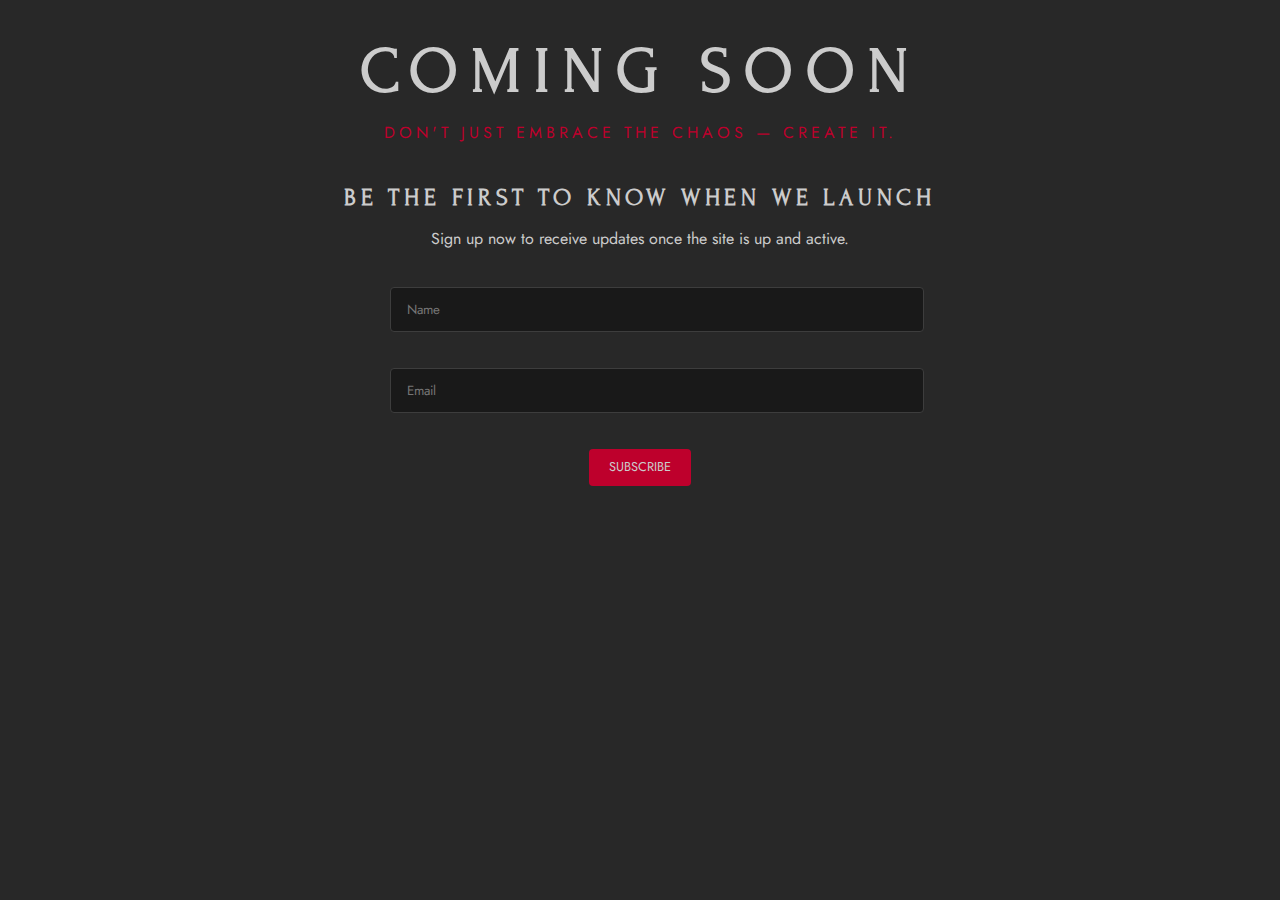
==== index.html @ 5ce0ebaf "form tests" ====
<!DOCTYPE html>
<html lang="en">

<head>
    <script src="scripts/head.js"></script>
</head>
<body>
    <main class="centred">
        <h1>Coming soon</h1>
        <h5>Don't just embrace the Chaos — create it.</h5>
        <div class="container centred">
            <h4>Be the first to know when we launch</h4>
            <p>Sign up now to receive updates once the site is up and active.</p>
            
            <form id="custom-newsletter-form" class="newsletter-form" action="https://assets.mailerlite.com/jsonp/1455211/forms/dZ4kMi" method="POST">
                <div class="form-group">
                    <input type="text" name="fields[name]" placeholder="Name" class="form-input" required>
                </div>
                <div class="form-group">
                    <input type="email" name="fields[email]" placeholder="Email" class="form-input" required>
                </div>
                <input type="hidden" name="ml-submit" value="1">
                <input type="hidden" name="anticsrf" value="true">
                <button type="submit" class="btn">Subscribe</button>
            </form>
            
            <div id="form-success" style="display:none;">
                <h4>Thank you!</h4>
                <p>Keep an eye out on your inbox for news and updates 😊</p>
            </div>
        </div>
    </main>
<script src="scripts/base.js"></script>
</body>
</html>
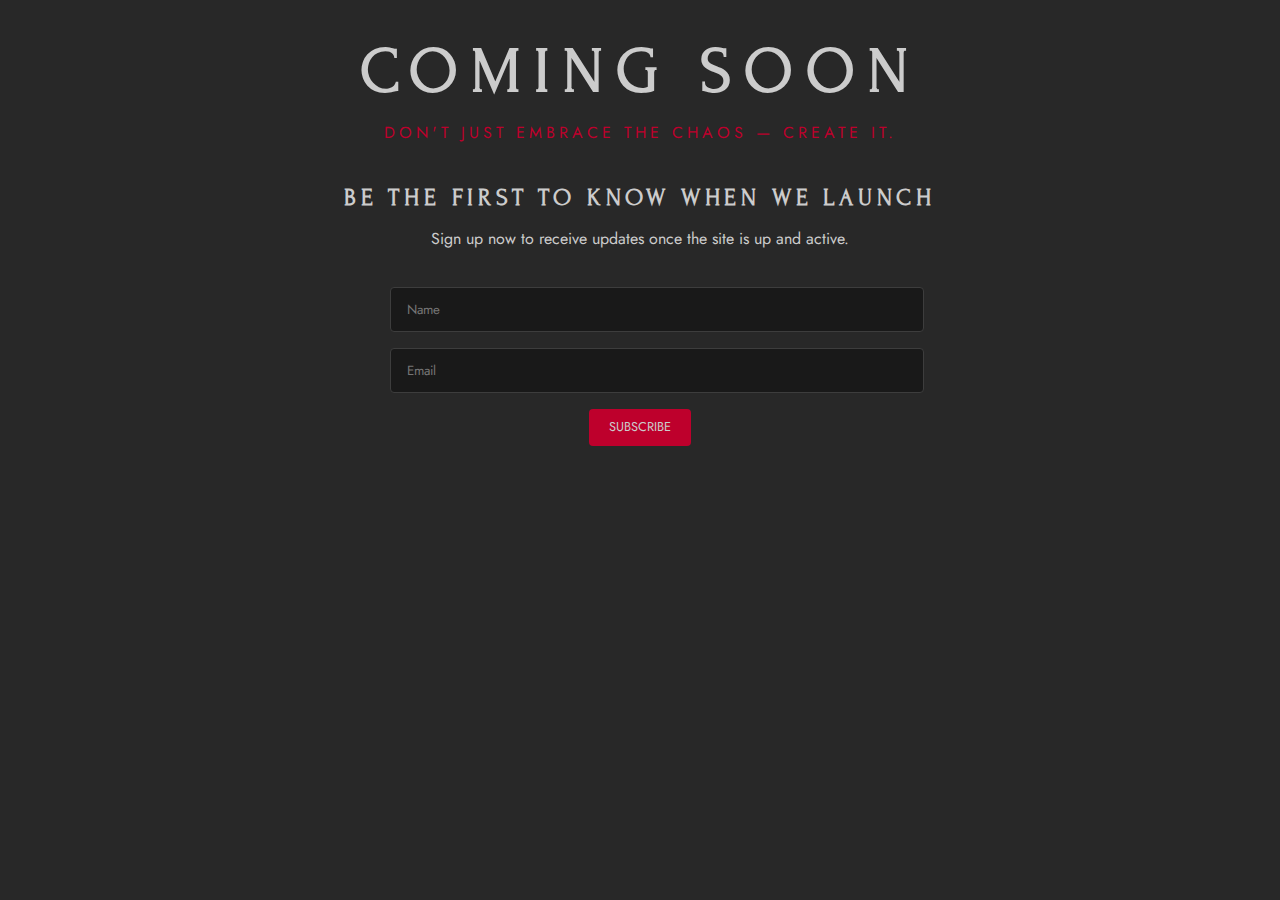
==== commit dbc888ed: "form test2" ====
--- a/index.html
+++ b/index.html
@@ -3,6 +3,14 @@
 
 <head>
     <script src="scripts/head.js"></script>
+    <script>
+        (function(w,d,e,u,f,l,n){
+        w[f]=w[f]||function(){(w[f].q=w[f].q||[]).push(arguments);};
+        l=d.createElement(e);l.async=1;l.src=u;
+        n=d.getElementsByTagName(e)[0];n.parentNode.insertBefore(l,n);
+        })(window,document,'script','https://assets.mailerlite.com/js/universal.js','ml');
+        ml('account', '1455211');
+    </script>
 </head>
 <body>
     <main class="centred">
@@ -12,7 +20,8 @@
             <h4>Be the first to know when we launch</h4>
             <p>Sign up now to receive updates once the site is up and active.</p>
             
-            <form id="custom-newsletter-form" class="newsletter-form" action="https://assets.mailerlite.com/jsonp/1455211/forms/dZ4kMi" method="POST">
+            <form id="custom-newsletter-form" class="newsletter-form" 
+            action="https://assets.mailerlite.com/jsonp/1455211/forms/dZ4kMi" method="POST" data-code="dZ4kMi">
                 <div class="form-group">
                     <input type="text" name="fields[name]" placeholder="Name" class="form-input" required>
                 </div>
@@ -20,10 +29,9 @@
                     <input type="email" name="fields[email]" placeholder="Email" class="form-input" required>
                 </div>
                 <input type="hidden" name="ml-submit" value="1">
-                <input type="hidden" name="anticsrf" value="true">
                 <button type="submit" class="btn">Subscribe</button>
             </form>
-            
+
             <div id="form-success" style="display:none;">
                 <h4>Thank you!</h4>
                 <p>Keep an eye out on your inbox for news and updates 😊</p>
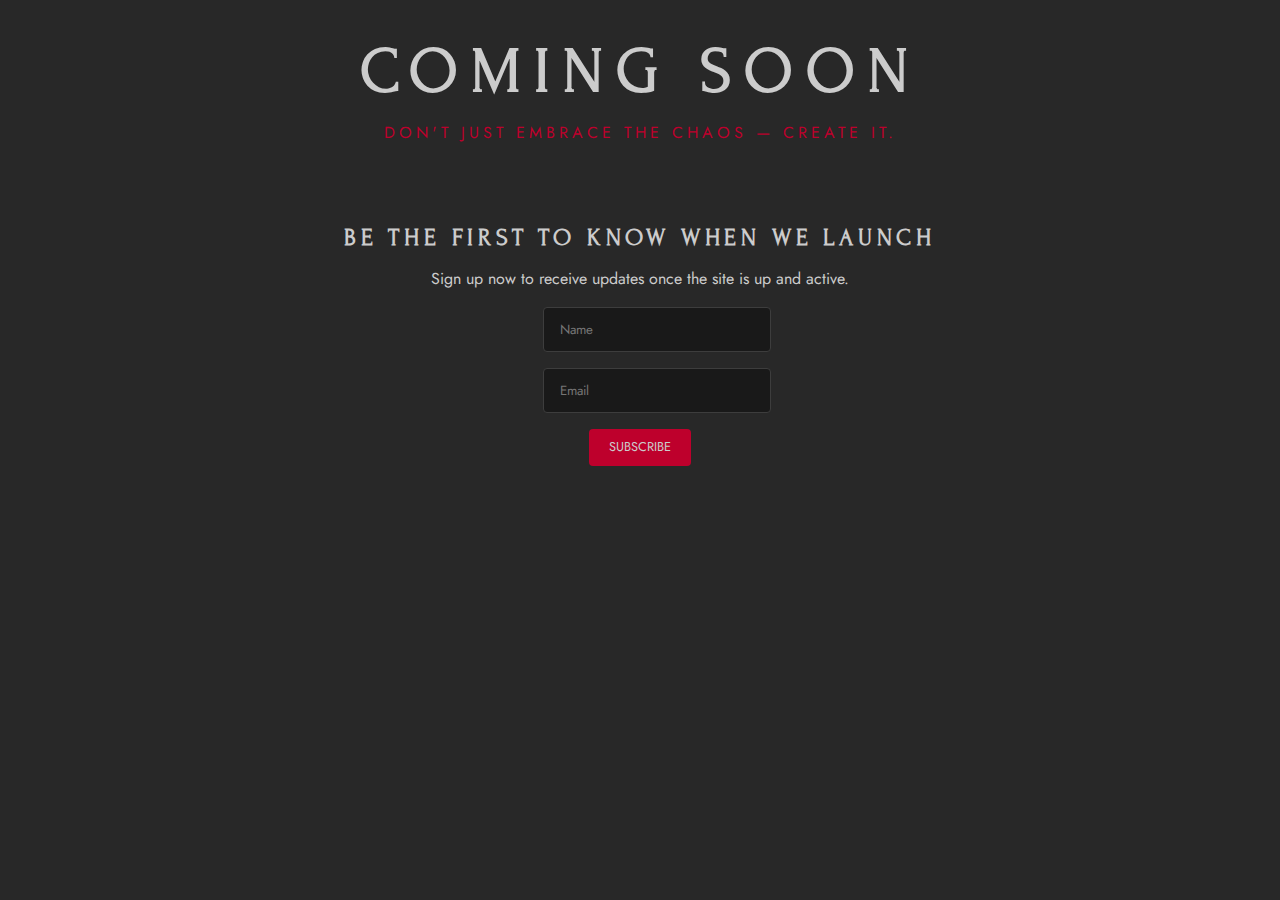
==== commit 48a6a00d: "form test3" ====
--- a/index.html
+++ b/index.html
@@ -3,39 +3,50 @@
 
 <head>
     <script src="scripts/head.js"></script>
-    <script>
-        (function(w,d,e,u,f,l,n){
-        w[f]=w[f]||function(){(w[f].q=w[f].q||[]).push(arguments);};
-        l=d.createElement(e);l.async=1;l.src=u;
-        n=d.getElementsByTagName(e)[0];n.parentNode.insertBefore(l,n);
-        })(window,document,'script','https://assets.mailerlite.com/js/universal.js','ml');
-        ml('account', '1455211');
-    </script>
 </head>
 <body>
     <main class="centred">
         <h1>Coming soon</h1>
         <h5>Don't just embrace the Chaos — create it.</h5>
+        <div class="spacer"></div>
         <div class="container centred">
             <h4>Be the first to know when we launch</h4>
             <p>Sign up now to receive updates once the site is up and active.</p>
+            <div class="form-container">
+                <form class="newsletter-form" action="https://assets.mailerlite.com/jsonp/1455211/forms/151787648004917242/subscribe" data-code="" method="post" target="_blank">
+                    <div>
+                        <div class="form-group">
+                            <input aria-label="name" type="text" class="form-input" data-inputmask="" name="fields[name]" placeholder="Name" autocomplete="given-name">
+                        </div>
+                        <div class="form-group">
+                            <input aria-label="email" aria-required="true" type="email" class="form-input" data-inputmask="" name="fields[email]" placeholder="Email" autocomplete="email">
+                        </div>
+                    </div>              
+                    <input type="hidden" name="ml-submit" value="1">
+                    <div>
+                        <button type="submit" class="btn">Subscribe</button>
+                    </div>
+                    <input type="hidden" name="anticsrf" value="true">
+                </form>
+            </div>
+            <div id="form-success" style="display: none">
+                <div class="ml-form-successContent">
+                    <h4>Thanks for your interest!</h4>
+                    <p>Keep an eye out on your inbox for news and updates 😊</p>
+                </div>
+            </div>
             
-            <form id="custom-newsletter-form" class="newsletter-form" 
-            action="https://assets.mailerlite.com/jsonp/1455211/forms/dZ4kMi" method="POST" data-code="dZ4kMi">
-                <div class="form-group">
-                    <input type="text" name="fields[name]" placeholder="Name" class="form-input" required>
-                </div>
-                <div class="form-group">
-                    <input type="email" name="fields[email]" placeholder="Email" class="form-input" required>
-                </div>
-                <input type="hidden" name="ml-submit" value="1">
-                <button type="submit" class="btn">Subscribe</button>
-            </form>
-
-            <div id="form-success" style="display:none;">
-                <h4>Thank you!</h4>
-                <p>Keep an eye out on your inbox for news and updates 😊</p>
-            </div>
+            <script>
+              function ml_webform_success_24885190() {
+                var $ = ml_jQuery || jQuery;
+                $('.ml-subscribe-form-24885190 .row-success').show();
+                $('.ml-subscribe-form-24885190 .row-form').hide();
+              }
+            </script>
+            <script src="https://groot.mailerlite.com/js/w/webforms.min.js?v176e10baa5e7ed80d35ae235be3d5024" type="text/javascript"></script>
+            <script>
+                fetch("https://assets.mailerlite.com/jsonp/1455211/forms/151787648004917242/takel")
+            </script>
         </div>
     </main>
 <script src="scripts/base.js"></script>
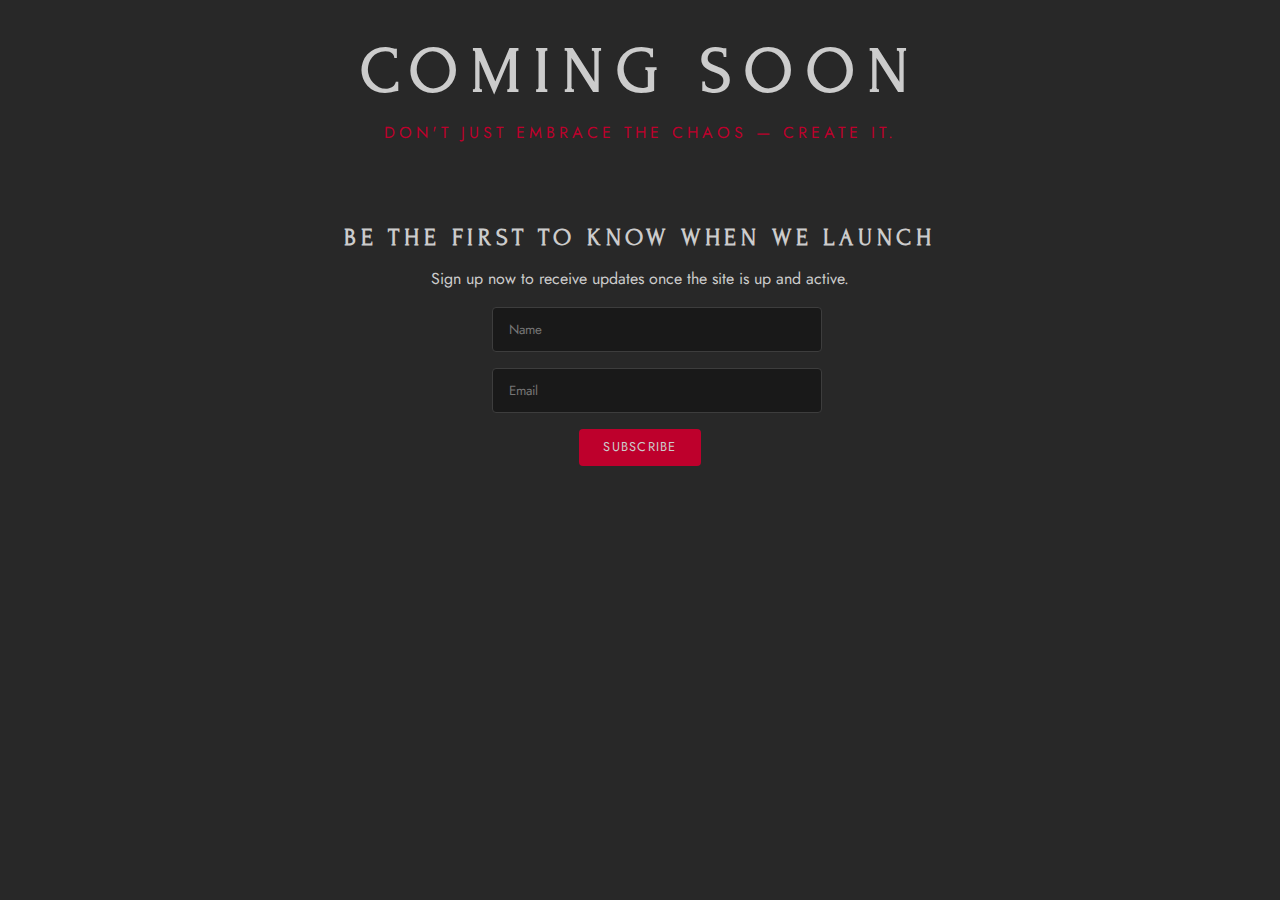
==== commit a2bb538a: "form test4" ====
--- a/index.html
+++ b/index.html
@@ -1,8 +1,100 @@
 <!DOCTYPE html>
 <html lang="en">
-
 <head>
     <script src="scripts/head.js"></script>
+    <!-- MailerLite Universal -->
+    <script>
+        (function(w,d,e,u,f,l,n){
+            w[f]=w[f]||function(){(w[f].q=w[f].q||[]).push(arguments);};
+            l=d.createElement(e);l.async=1;l.src=u;
+            n=d.getElementsByTagName(e)[0];n.parentNode.insertBefore(l,n);
+        })(window,document,'script','https://assets.mailerlite.com/js/universal.js','ml');
+        ml('account', '1455211');
+    </script>
+    <style>
+        /* ===== MAILERLITE FORM STYLING ===== */
+        #mlb2-24885190.ml-form-embedContainer {
+            width: 50%;
+            margin: 0 auto;
+            background: transparent !important;
+        }
+        
+        #mlb2-24885190.ml-form-embedContainer .ml-form-embedWrapper {
+            background: transparent !important;
+            border: none !important;
+            padding: 0 !important;
+            box-shadow: none !important;
+        }
+        
+        #mlb2-24885190.ml-form-embedContainer .ml-form-embedBody .ml-form-embedContent {
+            display: none; /* Hide their content wrapper */
+        }
+        
+        #mlb2-24885190.ml-form-embedContainer .ml-form-fieldRow input {
+            width: 100% !important;
+            background: var(--secondary-bg) !important;
+            border: 1px solid var(--complementary-grey) !important;
+            border-radius: 4px !important;
+            padding: 12px 16px !important;
+            font-family: 'Jost', sans-serif !important;
+            color: var(--primary-text) !important;
+            margin-bottom: 16px !important;
+            transition: border 0.3s ease !important;
+        }
+        
+        #mlb2-24885190.ml-form-embedContainer .ml-form-fieldRow input:focus {
+            border-color: var(--accent) !important;
+            outline: none !important;
+        }
+        
+        #mlb2-24885190.ml-form-embedContainer .ml-form-embedSubmit {
+            margin: 0 !important;
+        }
+        
+        #mlb2-24885190.ml-form-embedContainer .ml-form-embedSubmit button {
+            background: var(--accent) !important;
+            color: var(--primary-text) !important;
+            border: none !important;
+            border-radius: 4px !important;
+            padding: 12px 24px !important;
+            font-family: 'Jost', sans-serif !important;
+            font-size: 0.8rem !important;
+            text-transform: uppercase !important;
+            letter-spacing: 0.1em !important;
+            cursor: pointer !important;
+            transition: background 0.3s ease !important;
+            width: auto !important;
+            display: inline-block !important;
+        }
+        
+        #mlb2-24885190.ml-form-embedContainer .ml-form-embedSubmit button:hover {
+            background: var(--complementary-grey) !important;
+        }
+        
+        #mlb2-24885190.ml-form-embedContainer .ml-form-successBody {
+            background: transparent !important;
+            padding: 0 !important;
+            text-align: center !important;
+        }
+        
+        #mlb2-24885190.ml-form-embedContainer .ml-form-successContent h4 {
+            font-family: 'Forum', serif !important;
+            color: var(--primary-text) !important;
+            text-transform: uppercase !important;
+            letter-spacing: 0.2em !important;
+        }
+        
+        #mlb2-24885190.ml-form-embedContainer .ml-form-successContent p {
+            font-family: 'Jost', sans-serif !important;
+            color: var(--primary-text) !important;
+        }
+        
+        @media (max-width: 768px) {
+            #mlb2-24885190.ml-form-embedContainer {
+                width: 100% !important;
+            }
+        }
+    </style>
 </head>
 <body>
     <main class="centred">
@@ -12,43 +104,53 @@
         <div class="container centred">
             <h4>Be the first to know when we launch</h4>
             <p>Sign up now to receive updates once the site is up and active.</p>
-            <div class="form-container">
-                <form class="newsletter-form" action="https://assets.mailerlite.com/jsonp/1455211/forms/151787648004917242/subscribe" data-code="" method="post" target="_blank">
-                    <div>
-                        <div class="form-group">
-                            <input aria-label="name" type="text" class="form-input" data-inputmask="" name="fields[name]" placeholder="Name" autocomplete="given-name">
+            
+            <!-- MailerLite Form -->
+            <div id="mlb2-24885190" class="ml-form-embedContainer ml-subscribe-form ml-subscribe-form-24885190">
+                <div class="ml-form-align-center">
+                    <div class="ml-form-embedWrapper embedForm">
+                        <div class="ml-form-embedBody ml-form-embedBodyDefault row-form">
+                            <form class="ml-block-form" action="https://assets.mailerlite.com/jsonp/1455211/forms/151787648004917242/subscribe" data-code="" method="post" target="_blank">
+                                <div class="ml-form-formContent">
+                                    <div class="ml-form-fieldRow">
+                                        <input aria-label="name" type="text" name="fields[name]" placeholder="Name" autocomplete="given-name">
+                                    </div>
+                                    <div class="ml-form-fieldRow ml-last-item">
+                                        <input aria-label="email" aria-required="true" type="email" name="fields[email]" placeholder="Email" autocomplete="email">
+                                    </div>
+                                </div>
+                                <input type="hidden" name="ml-submit" value="1">
+                                <div class="ml-form-embedSubmit">
+                                    <button type="submit" class="btn">Subscribe</button>
+                                </div>
+                                <input type="hidden" name="anticsrf" value="true">
+                            </form>
                         </div>
-                        <div class="form-group">
-                            <input aria-label="email" aria-required="true" type="email" class="form-input" data-inputmask="" name="fields[email]" placeholder="Email" autocomplete="email">
+                        <div class="ml-form-successBody row-success" style="display:none;">
+                            <div class="ml-form-successContent">
+                                <h4>Thanks for your interest!</h4>
+                                <p>Keep an eye out on your inbox for news and updates.</p>
+                            </div>
                         </div>
-                    </div>              
-                    <input type="hidden" name="ml-submit" value="1">
-                    <div>
-                        <button type="submit" class="btn">Subscribe</button>
                     </div>
-                    <input type="hidden" name="anticsrf" value="true">
-                </form>
-            </div>
-            <div id="form-success" style="display: none">
-                <div class="ml-form-successContent">
-                    <h4>Thanks for your interest!</h4>
-                    <p>Keep an eye out on your inbox for news and updates 😊</p>
                 </div>
             </div>
-            
-            <script>
-              function ml_webform_success_24885190() {
-                var $ = ml_jQuery || jQuery;
-                $('.ml-subscribe-form-24885190 .row-success').show();
-                $('.ml-subscribe-form-24885190 .row-form').hide();
-              }
-            </script>
-            <script src="https://groot.mailerlite.com/js/w/webforms.min.js?v176e10baa5e7ed80d35ae235be3d5024" type="text/javascript"></script>
-            <script>
-                fetch("https://assets.mailerlite.com/jsonp/1455211/forms/151787648004917242/takel")
-            </script>
         </div>
     </main>
-<script src="scripts/base.js"></script>
+
+    <!-- MailerLite Scripts -->
+    <script>
+        function ml_webform_success_24885190() {
+            var $ = ml_jQuery || jQuery;
+            $('.ml-subscribe-form-24885190 .row-success').show();
+            $('.ml-subscribe-form-24885190 .row-form').hide();
+        }
+    </script>
+    <script src="https://groot.mailerlite.com/js/w/webforms.min.js?v176e10baa5e7ed80d35ae235be3d5024" type="text/javascript"></script>
+    <script>
+        fetch("https://assets.mailerlite.com/jsonp/1455211/forms/151787648004917242/takel")
+    </script>
+    
+    <script src="scripts/base.js"></script>
 </body>
 </html>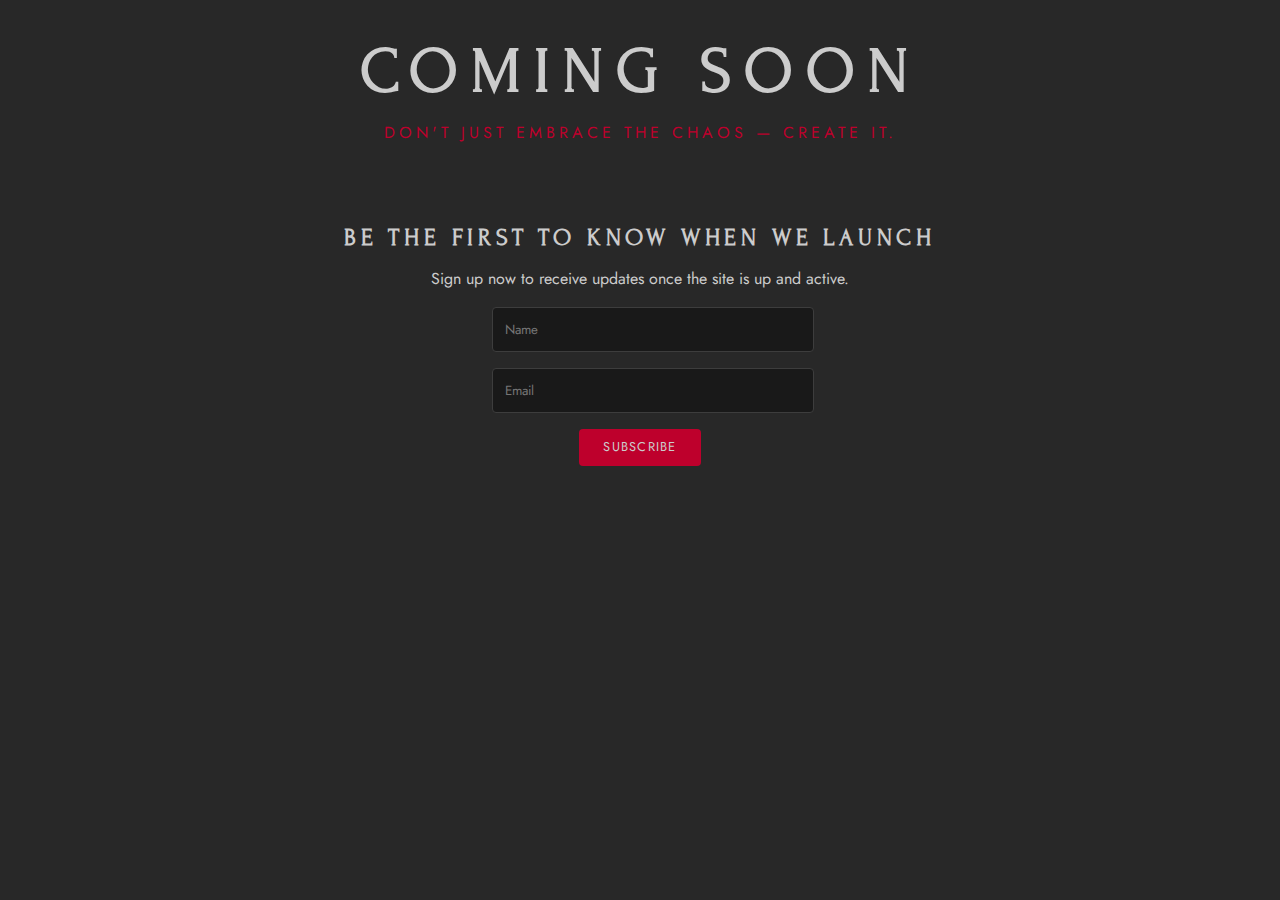
==== commit 99a352ef: "form alignment fix" ====
--- a/index.html
+++ b/index.html
@@ -27,15 +27,15 @@
         }
         
         #mlb2-24885190.ml-form-embedContainer .ml-form-embedBody .ml-form-embedContent {
-            display: none; /* Hide their content wrapper */
+            display: none;
         }
         
         #mlb2-24885190.ml-form-embedContainer .ml-form-fieldRow input {
             width: 100% !important;
+            max-width: 400px;
             background: var(--secondary-bg) !important;
             border: 1px solid var(--complementary-grey) !important;
             border-radius: 4px !important;
-            padding: 12px 16px !important;
             font-family: 'Jost', sans-serif !important;
             color: var(--primary-text) !important;
             margin-bottom: 16px !important;
@@ -94,6 +94,13 @@
                 width: 100% !important;
             }
         }
+        
+        .form-intro-text {
+            transition: opacity 0.3s ease;
+        }
+        .form-intro-text.hidden {
+            display: none;
+        }
     </style>
 </head>
 <body>
@@ -102,10 +109,10 @@
         <h5>Don't just embrace the Chaos — create it.</h5>
         <div class="spacer"></div>
         <div class="container centred">
-            <h4>Be the first to know when we launch</h4>
-            <p>Sign up now to receive updates once the site is up and active.</p>
-            
-            <!-- MailerLite Form -->
+            <div class="form-intro-text" id="formIntroText">
+                <h4>Be the first to know when we launch</h4>
+                <p>Sign up now to receive updates once the site is up and active.</p>
+            </div>
             <div id="mlb2-24885190" class="ml-form-embedContainer ml-subscribe-form ml-subscribe-form-24885190">
                 <div class="ml-form-align-center">
                     <div class="ml-form-embedWrapper embedForm">
@@ -144,6 +151,8 @@
             var $ = ml_jQuery || jQuery;
             $('.ml-subscribe-form-24885190 .row-success').show();
             $('.ml-subscribe-form-24885190 .row-form').hide();
+            // Add this line to hide the intro text
+            document.getElementById('formIntroText').classList.add('hidden');
         }
     </script>
     <script src="https://groot.mailerlite.com/js/w/webforms.min.js?v176e10baa5e7ed80d35ae235be3d5024" type="text/javascript"></script>
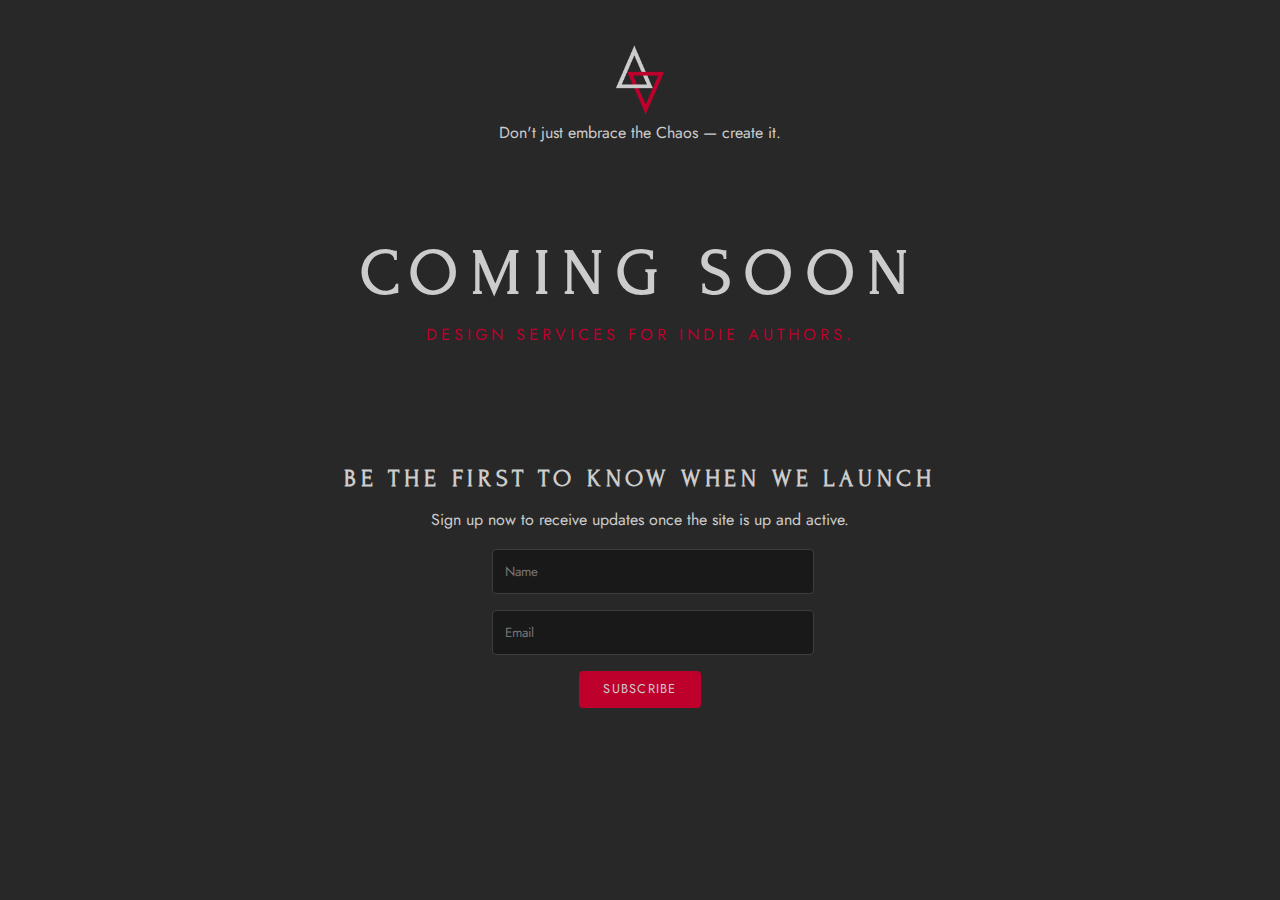
==== commit b0dfccf2: "logo test" ====
--- a/index.html
+++ b/index.html
@@ -12,6 +12,15 @@
         ml('account', '1455211');
     </script>
     <style>
+        body {
+            padding:0;
+        }
+
+        @keyframes spin {
+            from { transform: rotate(0deg); }
+            to { transform: rotate(360deg); }
+        }
+        
         /* ===== MAILERLITE FORM STYLING ===== */
         #mlb2-24885190.ml-form-embedContainer {
             width: 50%;
@@ -105,8 +114,11 @@
 </head>
 <body>
     <main class="centred">
+        <img src="/images/logos/mark_clr-light.png" style="width: 80px; animation: spin 2s linear infinite; transform-origin: center;" alt="Rotating logo">
+        <p>Don't just embrace the Chaos — create it.</p>
+        <div class="spacer"></div>
         <h1>Coming soon</h1>
-        <h5>Don't just embrace the Chaos — create it.</h5>
+        <h5>Design services for indie authors.</h5>
         <div class="spacer"></div>
         <div class="container centred">
             <div class="form-intro-text" id="formIntroText">
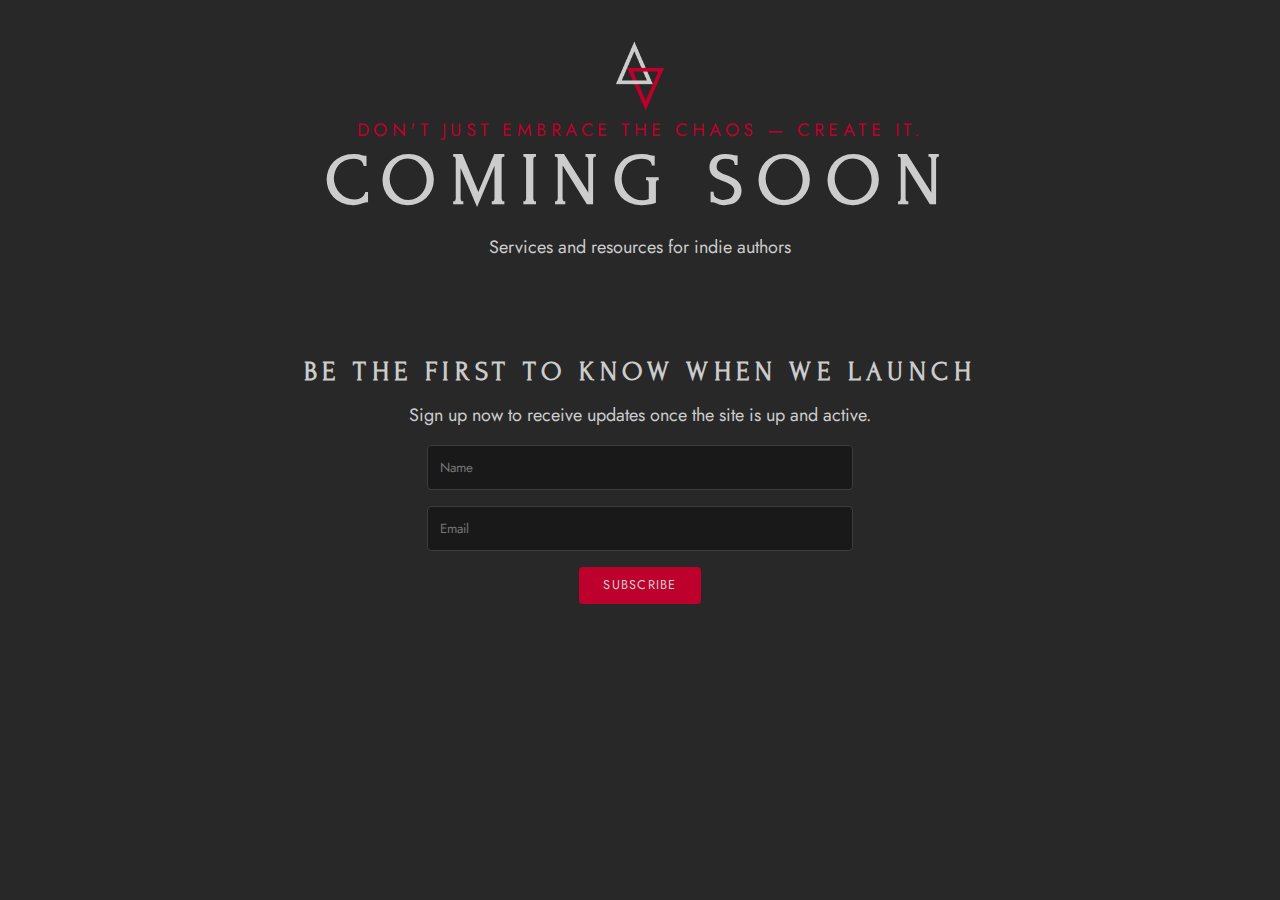
==== commit 8378b4f7: "minor coming soon page edits" ====
--- a/index.html
+++ b/index.html
@@ -23,7 +23,7 @@
         
         /* ===== MAILERLITE FORM STYLING ===== */
         #mlb2-24885190.ml-form-embedContainer {
-            width: 50%;
+            width: 100%;
             margin: 0 auto;
             background: transparent !important;
         }
@@ -33,6 +33,7 @@
             border: none !important;
             padding: 0 !important;
             box-shadow: none !important;
+            width: 100% !important;
         }
         
         #mlb2-24885190.ml-form-embedContainer .ml-form-embedBody .ml-form-embedContent {
@@ -40,14 +41,13 @@
         }
         
         #mlb2-24885190.ml-form-embedContainer .ml-form-fieldRow input {
-            width: 100% !important;
+            width: 90%;
             max-width: 400px;
             background: var(--secondary-bg) !important;
             border: 1px solid var(--complementary-grey) !important;
             border-radius: 4px !important;
             font-family: 'Jost', sans-serif !important;
             color: var(--primary-text) !important;
-            margin-bottom: 16px !important;
             transition: border 0.3s ease !important;
         }
         
@@ -98,7 +98,7 @@
             color: var(--primary-text) !important;
         }
         
-        @media (max-width: 768px) {
+        @media (max-width: 992) {
             #mlb2-24885190.ml-form-embedContainer {
                 width: 100% !important;
             }
@@ -114,13 +114,12 @@
 </head>
 <body>
     <main class="centred">
-        <img src="/images/logos/mark_clr-light.png" style="width: 80px; animation: spin 2s linear infinite; transform-origin: center;" alt="Rotating logo">
-        <p>Don't just embrace the Chaos — create it.</p>
-        <div class="spacer"></div>
+        <img src="/images/logos/mark_clr-light.png" style="width: 80px; animation: spin 4s linear infinite; transform-origin: center;" alt="Rotating logo">
+        <h5>Don't just embrace the Chaos — create it.</h5>
         <h1>Coming soon</h1>
-        <h5>Design services for indie authors.</h5>
-        <div class="spacer"></div>
-        <div class="container centred">
+        <p>Services and resources for indie authors</p>
+        <div>
+            <div class="spacer"></div>
             <div class="form-intro-text" id="formIntroText">
                 <h4>Be the first to know when we launch</h4>
                 <p>Sign up now to receive updates once the site is up and active.</p>
